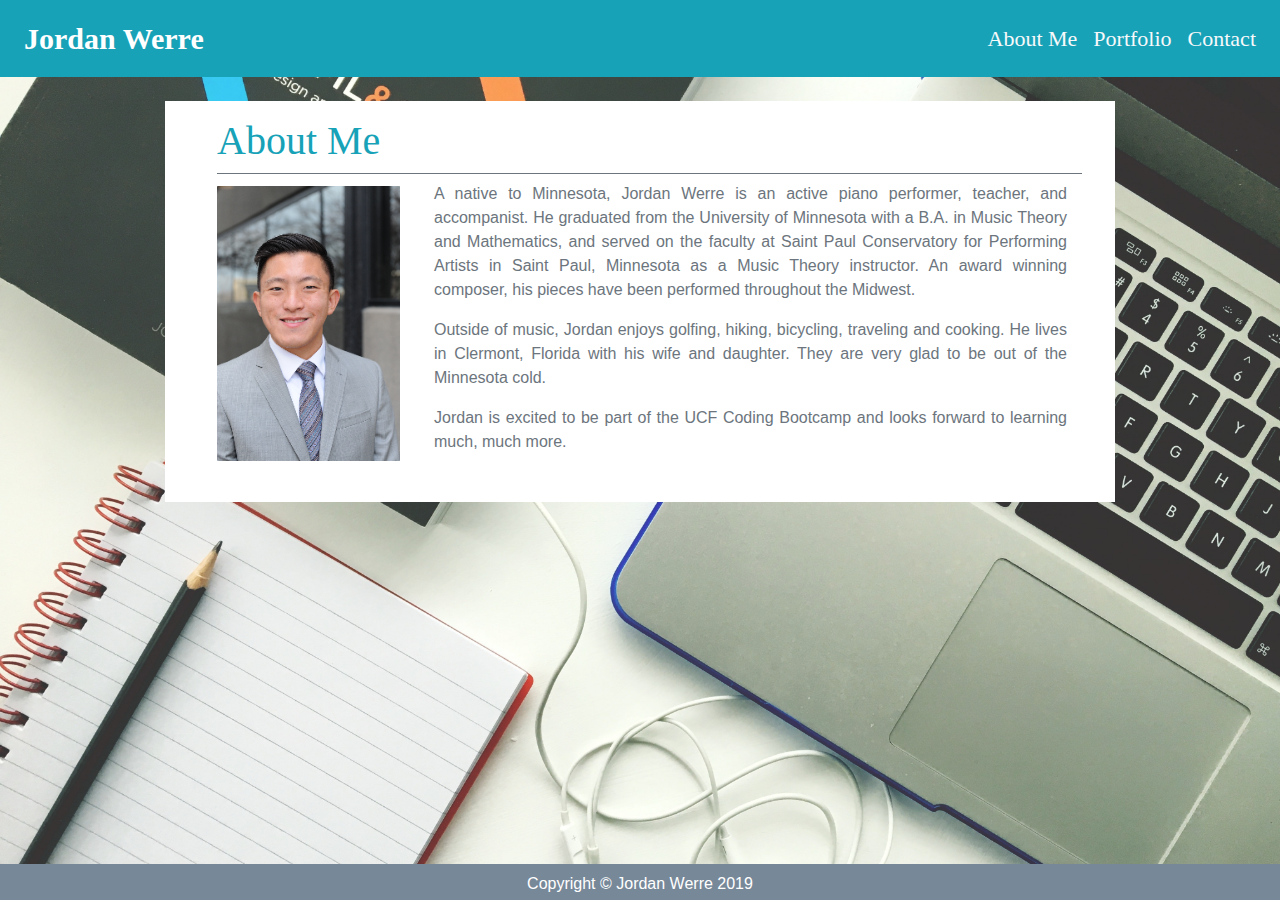
==== index.html @ 1a4aaae0 "bootstrap portfolio added" ====
<!DOCTYPE html>
<html>
<head>
    <meta charset="utf-8">
    <meta name="viewport" content="width=device-width, initial-scale=1, shrink-to-fit=no">
    <title>About Me</title>
    <!--Bootstrap CDN-->
    <link rel="stylesheet" href="https://stackpath.bootstrapcdn.com/bootstrap/4.3.1/css/bootstrap.min.css" integrity="sha384-ggOyR0iXCbMQv3Xipma34MD+dH/1fQ784/j6cY/iJTQUOhcWr7x9JvoRxT2MZw1T" crossorigin="anonymous">
    <!--Custom CSS-->
    <link rel="stylesheet" href="style.css">
</head>

<body>
    <!--Navbar, "customNavFont" used tp get proper font-->
    <nav class="navbar navbar-expand-md navbar-light bg-info customNavFont">
        <a class="navbar-brand text-white font-weight-bolder p-2 customHeaderSize" href="#">Jordan Werre</a>
        <button class="navbar-toggler" type="button" data-toggle="collapse" data-target="#navbarSupportedContent" aria-controls="navbarSupportedContent" aria-expanded="false" aria-label="Toggle navigation">
            <span class="navbar-toggler-icon"></span>
        </button>
        <div class="collapse navbar-collapse" id="navbarSupportedContent">
            <!-- 'ml-auto' moves links to right side-->
            <ul class="navbar-nav ml-auto">
                <li class="nav-item">
                    <a class="nav-link text-light customNavLink" href="index.html">About Me</a>      
                </li>
                <li class="nav-item">
                    <a class="nav-link text-light customNavLink" href="portfolio.html">Portfolio</a>
                </li>
                <li class="nav-item">
                    <a class="nav-link text-light customNavLink" href="contact.html">Contact</a>      
                </li>
            </ul>
        </div>
    </nav>



    <div class="container">
        <div class="row justify-content-center mt-4 px-0 pb-2">
            <div class="col-md-10 px-5 py-3" id="customColOne"> 
                <!--"customSecHeader" used to get proper font-->
                <div class="row customSecHeader border-bottom border-secondary pb-0 ml-1 mb-2 text-info font-weight-bold"><h1>About Me</h1></div> 
                <!--"customBodyFont used to get proper font-->
                <div class="row customBodyFont">
                    <div class="col-md-3">
                        <img src="images/headshotSmall.png" alt="Headshot" class="img-thumbnail rounded-lg">
                    </div>
                    <div class="col-md-9 mr-0 text-justify text-secondary">
                        <p>
                            A native to Minnesota, Jordan Werre is an active piano performer, teacher, and accompanist. He graduated from the University of Minnesota with a B.A. in Music Theory and Mathematics, and served on the faculty at Saint Paul Conservatory for Performing Artists in Saint Paul, Minnesota as a Music Theory instructor. An award winning composer, his pieces have been performed throughout the Midwest.
                        </p>
        
                        <p>
                            Outside of music, Jordan enjoys golfing, hiking, bicycling, traveling and cooking. He lives in Clermont, Florida with his wife and daughter. They are very glad to be out of the Minnesota cold.
                        </p>
                  
                        <p>
                            Jordan is excited to be part of the UCF Coding Bootcamp and looks forward to learning much, much more.
                        </p>
                    </div>
                </div>
                <div class="row m-2"></div>
            </div>
        </div>
    </div>

    <footer class="row justify-content-center text-white fixed-bottom text-center pt-2 pb-1 footerBackground">
            Copyright &copy Jordan Werre 2019
    </footer>

    <script src="https://code.jquery.com/jquery-3.3.1.slim.min.js" integrity="sha384-q8i/X+965DzO0rT7abK41JStQIAqVgRVzpbzo5smXKp4YfRvH+8abtTE1Pi6jizo" crossorigin="anonymous"></script>
    <script src="https://cdnjs.cloudflare.com/ajax/libs/popper.js/1.14.7/umd/popper.min.js" integrity="sha384-UO2eT0CpHqdSJQ6hJty5KVphtPhzWj9WO1clHTMGa3JDZwrnQq4sF86dIHNDz0W1" crossorigin="anonymous"></script>
    <script src="https://stackpath.bootstrapcdn.com/bootstrap/4.3.1/js/bootstrap.min.js" integrity="sha384-JjSmVgyd0p3pXB1rRibZUAYoIIy6OrQ6VrjIEaFf/nJGzIxFDsf4x0xIM+B07jRM" crossorigin="anonymous"></script>
</body>
</html>
---- style.css ----
body {
    /*photo found on pexels.com - CC0 License, free for personal and commercial use without attribution */
    /*makes background photo fit page, correctly positioned - found on Stack Overflow*/
    background: url(images/deskBackground.jpg) no-repeat center center fixed;
    background-color: lightslategray;
    background-size: cover;                    
}

.customHeaderSize {
    font-size: 30px
}

.customNavFont {
    font-family: 'Georgia', Times, 'Times New Roman', serif;
}


.customNavLink {
    font-size: 22px;
}


/*gets rid of border around headshot image - found on Stack Overflow*/
.img-thumbnail {
    border: 0;
    background: transparent;
}

.customSecHeader {
    font-family: 'Georgia', Times, 'Times New Roman', serif; 
}

.customBodyFont {
    font-family: 'Arial', 'Helvetica Neue', Helvetica, sans-serif;
}

#customColOne {
    background: #ffffff
}

.footerBackground {
    background-color: lightslategray;
}

/* .card-title {
    font-size: 90%;
} */
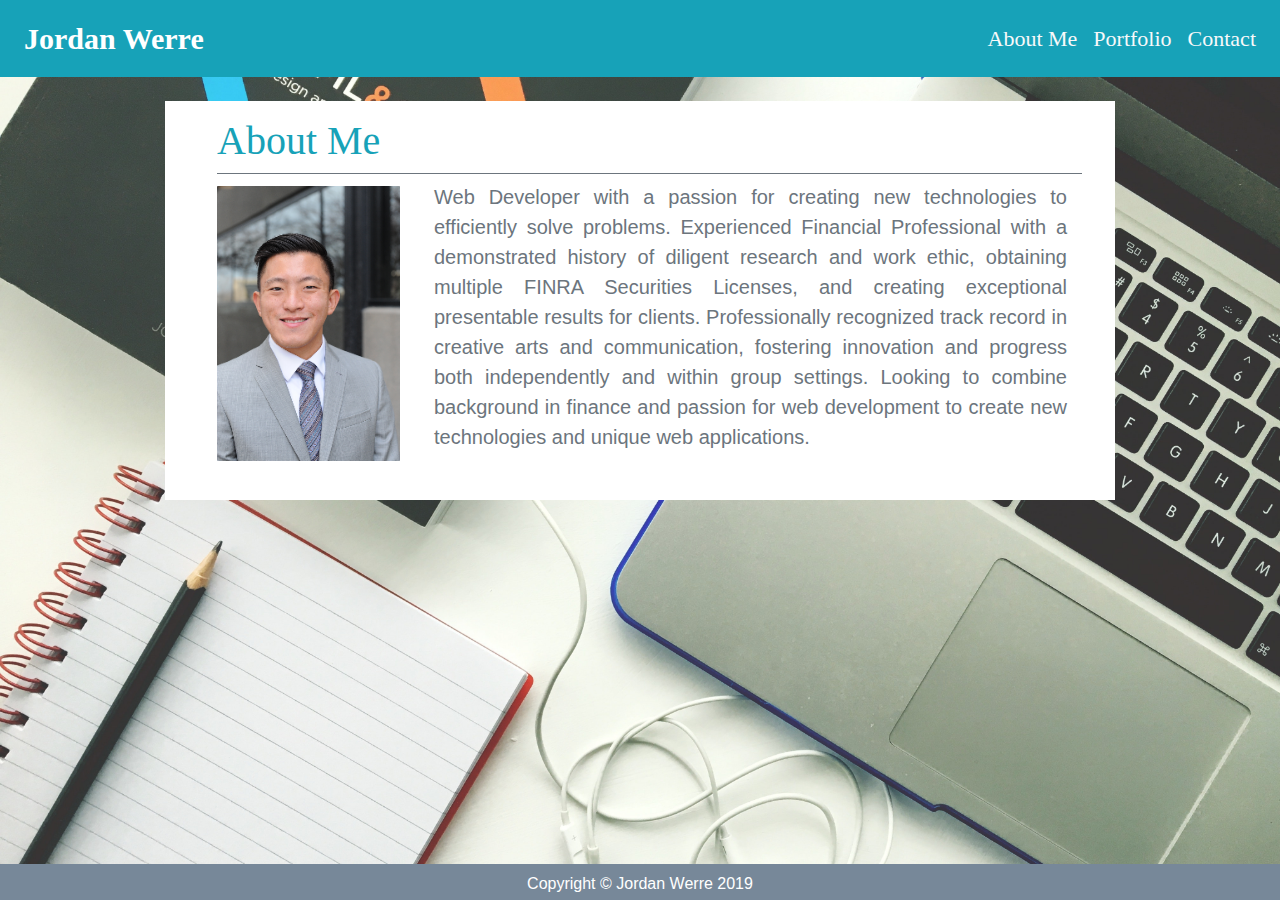
==== commit 01e56bc1: "links to code added, 'about me' section updated" ====
--- a/index.html
+++ b/index.html
@@ -45,17 +45,9 @@
                     <div class="col-md-3">
                         <img src="images/headshotSmall.png" alt="Headshot" class="img-thumbnail rounded-lg">
                     </div>
-                    <div class="col-md-9 mr-0 text-justify text-secondary">
+                    <div class="col-md-9 mr-0 text-justify text-secondary largerFont">
                         <p>
-                            A native to Minnesota, Jordan Werre is an active piano performer, teacher, and accompanist. He graduated from the University of Minnesota with a B.A. in Music Theory and Mathematics, and served on the faculty at Saint Paul Conservatory for Performing Artists in Saint Paul, Minnesota as a Music Theory instructor. An award winning composer, his pieces have been performed throughout the Midwest.
-                        </p>
-        
-                        <p>
-                            Outside of music, Jordan enjoys golfing, hiking, bicycling, traveling and cooking. He lives in Clermont, Florida with his wife and daughter. They are very glad to be out of the Minnesota cold.
-                        </p>
-                  
-                        <p>
-                            Jordan is excited to be part of the UCF Coding Bootcamp and looks forward to learning much, much more.
+                            Web Developer with a passion for creating new technologies to efficiently solve problems. Experienced Financial Professional with a demonstrated history of diligent research and work ethic, obtaining multiple FINRA Securities Licenses, and creating exceptional presentable results for clients. Professionally recognized track record in creative arts and communication, fostering innovation and progress both independently and within group settings. Looking to combine background in finance and passion for web development to create new technologies and unique web applications.  
                         </p>
                     </div>
                 </div>
--- a/style.css
+++ b/style.css
@@ -45,3 +45,11 @@
 /* .card-title {
     font-size: 90%;
 } */
+
+.card-body {
+    padding: 10px;
+}
+
+.largerFont {
+    font-size: 20px;
+}